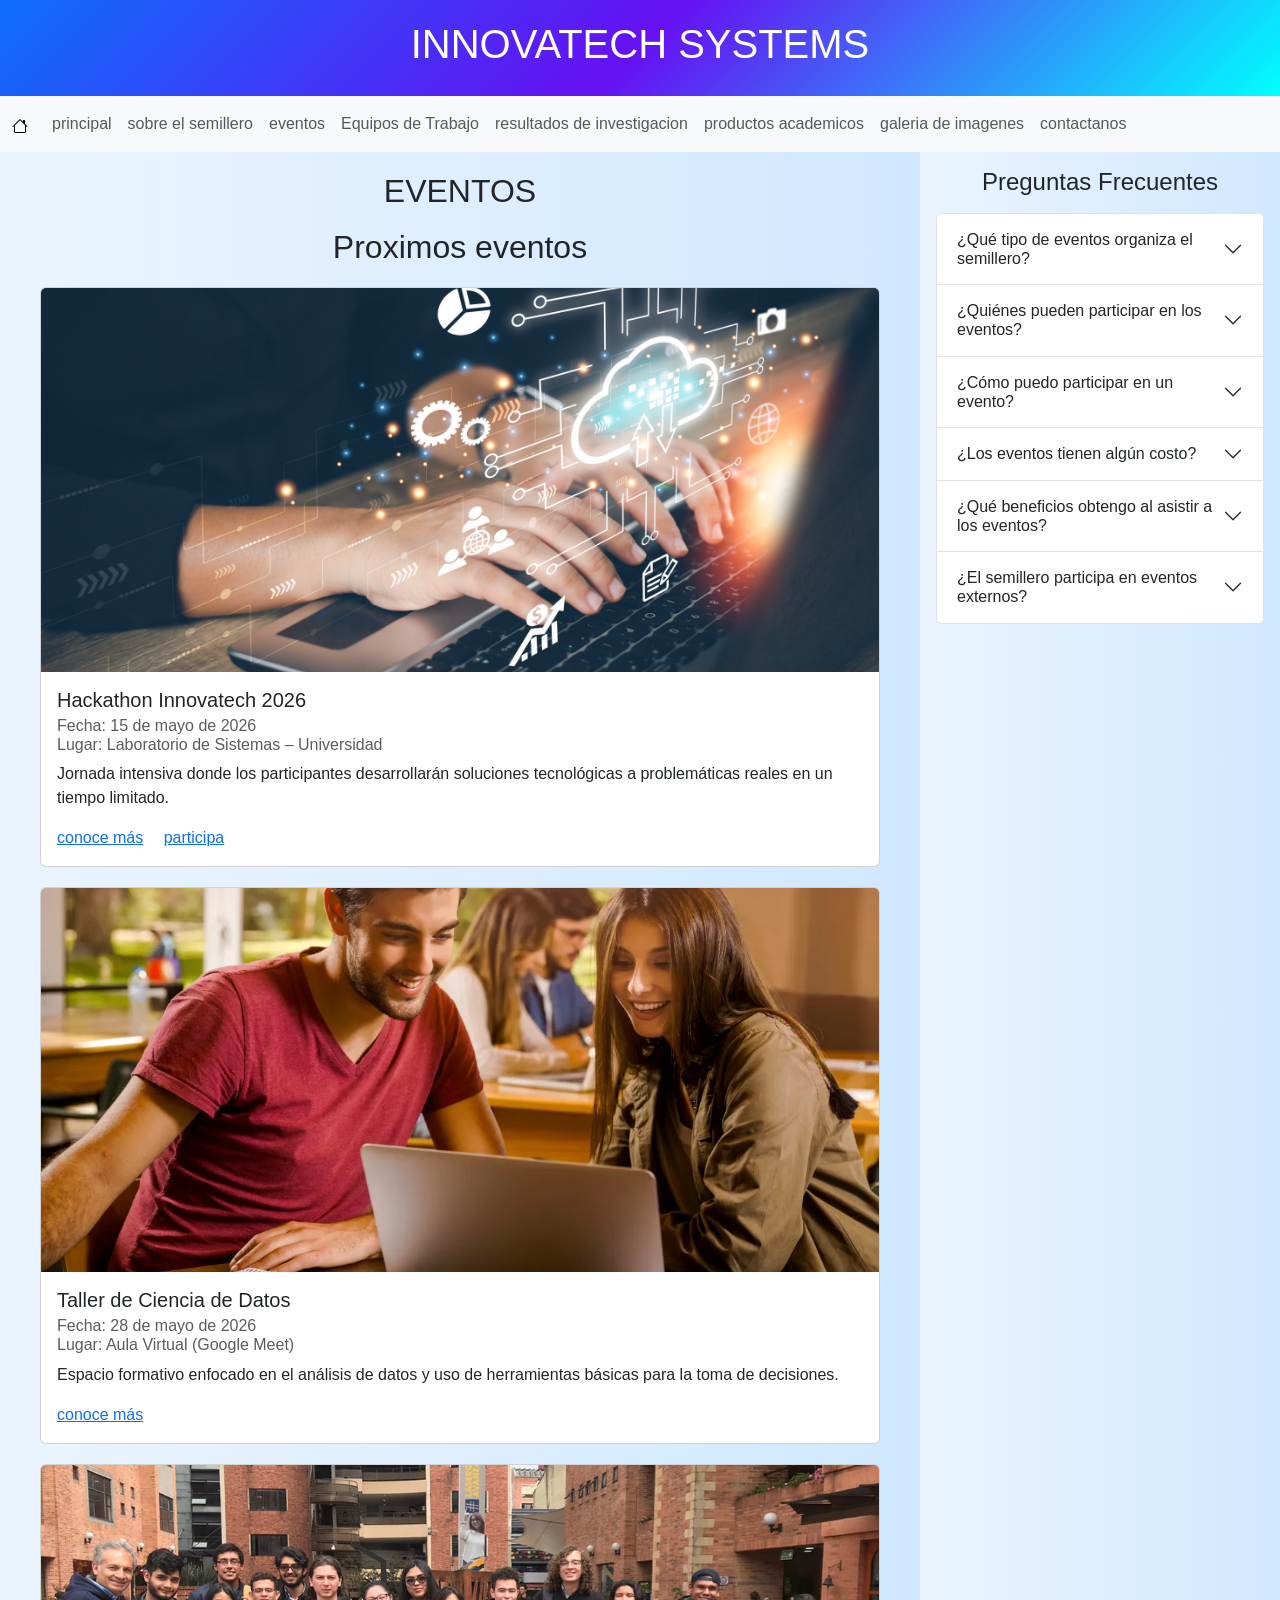
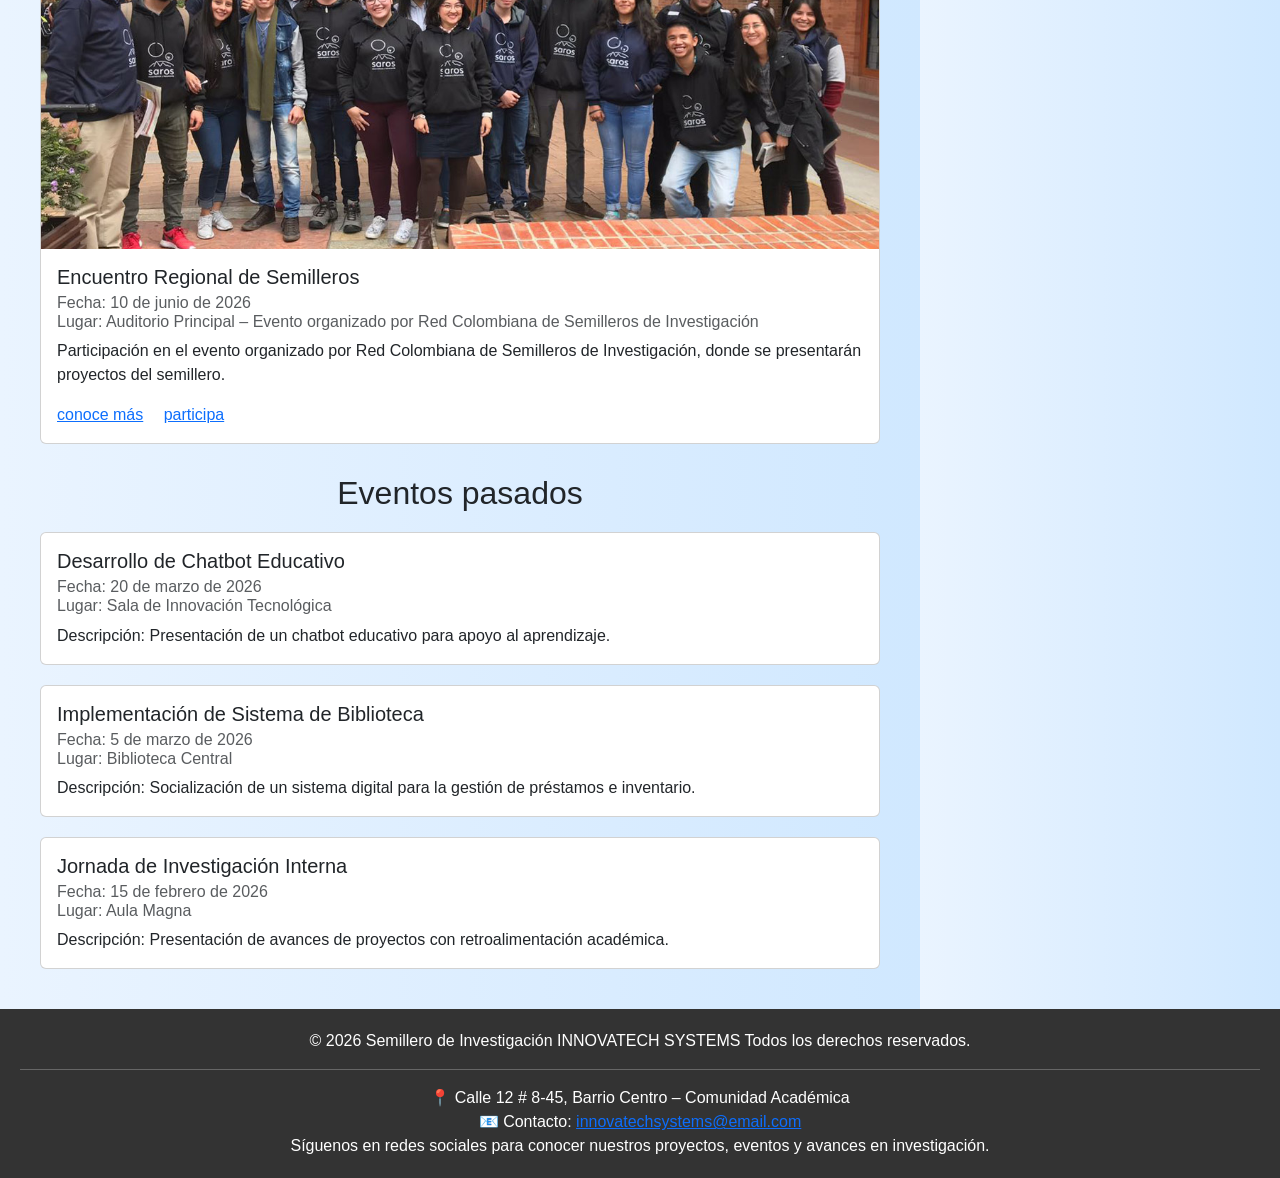
==== eventos.html @ ef45f182 "daniel camilo" ====
<!DOCTYPE html>
<html lang="es">

<head>
    <meta charset="UTF-8">
    <meta name="viewport" content="width=device-width, initial-scale=1.0">
    <title>INT-Eventos</title>
    <link rel="stylesheet" href="./css/bootstrap-css.css">
    <link rel="stylesheet" href="./css/eventos.css">
    <link rel="stylesheet" href="https://cdnjs.cloudflare.com/ajax/libs/animate.css/4.1.1/animate.min.css">
    <link href="https://unpkg.com/aos@2.3.1/dist/aos.css" rel="stylesheet">
</head>
<link rel="icon" href="./img/cpu-fill.svg" type="image/x-icon">

<body>
    <header>
        <h1 class="animate__animated animate__fadeIn" id="titulo">INNOVATECH SYSTEMS</h1>
    </header>
    <nav class="navbar navbar-expand-lg bg-body-tertiary" id="navtop">
        <div class="container-fluid">
            <a class="navbar-brand" href="index.html"><svg xmlns="http://www.w3.org/2000/svg" width="16" height="16"
                    fill="currentColor" class="bi bi-house" viewBox="0 0 16 16">
                    <path
                        d="M8.707 1.5a1 1 0 0 0-1.414 0L.646 8.146a.5.5 0 0 0 .708.708L2 8.207V13.5A1.5 1.5 0 0 0 3.5 15h9a1.5 1.5 0 0 0 1.5-1.5V8.207l.646.647a.5.5 0 0 0 .708-.708L13 5.793V2.5a.5.5 0 0 0-.5-.5h-1a.5.5 0 0 0-.5.5v1.293zM13 7.207V13.5a.5.5 0 0 1-.5.5h-9a.5.5 0 0 1-.5-.5V7.207l5-5z" />
                </svg></a>
            <button class="navbar-toggler" type="button" data-bs-toggle="collapse"
                data-bs-target="#navbarSupportedContent" aria-controls="navbarSupportedContent" aria-expanded="false"
                aria-label="Toggle navigation">
                <span class="navbar-toggler-icon"></span>
            </button>
            <div class="collapse navbar-collapse" id="navbarSupportedContent">
                <ul class="navbar-nav me-auto mb-2 mb-lg-0">
                    <li class="nav-item">
                        <a class="nav-link" aria-current="page" href="./index.html">principal</a>
                    </li>
                    <li class="nav-item">
                        <a class="nav-link" href="sobre-semillero.html">sobre el semillero</a>
                    </li>
                    <li class="nav-item">
                        <a class="nav-link" href="eventos.html">eventos</a>
                    </li>
                    <li class="nav-item">
                        <a class="nav-link" href="equipos-trabajo.html">Equipos de Trabajo</a>
                    </li>
                    <li class="nav-item">
                        <a class="nav-link" href="resultado-investigacion.html">resultados de investigacion</a>
                    </li>
                    <li class="nav-item">
                        <a class="nav-link" href="productos.html">productos academicos</a>
                    </li>
                    <li class="nav-item">
                        <a class="nav-link" href="galeria-imagenes.html">galeria de imagenes</a>
                    </li>
                    <li class="nav-item">
                        <a class="nav-link" href="contactanos.html">contactanos</a>
                    </li>
                </ul>
            </div>
        </div>
    </nav>
    <main>
        <h2 data-aos="zoom" data-aos-delay="400" id="titulo-main">EVENTOS</h2>
        <section class="menu">
            <div data-aos="fade-right" data-aos-delay="200" class="titulo">
                <h2>Proximos eventos</h2>
            </div>
            <div class="card">
                <img src="./img/galeria8.jpg" class="card-img-top" alt="persona digitalizando codigo">
                <div class="card-body">

                    <h5 class="card-title">Hackathon Innovatech 2026</h5>
                    <h6 class="card-subtitle mb-2 text-body-secondary">Fecha: 15 de mayo de 2026 <br> Lugar: Laboratorio
                        de Sistemas – Universidad</h6>
                    <p class="card-text">Jornada intensiva donde los participantes desarrollarán soluciones
                        tecnológicas a problemáticas reales en un tiempo limitado.</p>
                    <a href="#" class="card-link btn-alerta">conoce más</a>
                    <a href="#" class="card-link btn-alerta">participa</a>
                </div>
            </div>
            <div class="card">
                <img src="./img/galeria9.webp" class="card-img-top" alt="personas viendo un computador">
                <div class="card-body">
                    <h5 class="card-title">Taller de Ciencia de Datos</h5>
                    <h6 class="card-subtitle mb-2 text-body-secondary">Fecha: 28 de mayo de 2026 <br>Lugar: Aula Virtual
                        (Google Meet)
                    </h6>
                    <p class="card-text">Espacio formativo enfocado en el análisis de datos y uso de
                        herramientas básicas para la toma de decisiones.</p>
                    <a href="#" class="card-link btn-alerta">conoce más</a>
                </div>
            </div>
            <div class="card">
                <img src="./img/galeria4.jpg" class="card-img-top" alt="grupo de personas en un evento">
                <div class="card-body">
                    <h5 class="card-title">Encuentro Regional de Semilleros</h5>
                    <h6 class="card-subtitle mb-2 text-body-secondary">Fecha: 10 de junio de 2026 <br>Lugar: Auditorio
                        Principal – Evento organizado por Red Colombiana de Semilleros de Investigación</h6>
                    <p class="card-text">Participación en el evento organizado por Red Colombiana de
                        Semilleros de Investigación, donde se presentarán proyectos del semillero.</p>
                    <a href="#" class="card-link btn-alerta">conoce más</a>
                    <a href="#" class="card-link btn-alerta">participa</a>
                </div>
            </div>
        </section>
        <section class="menu">
            <div data-aos="fade-right" data-aos-delay="200" class="titulo">
                <h2>Eventos pasados</h2>
            </div>
            <div class="card">
                <div class="card-body">
                    <h5 class="card-title">Desarrollo de Chatbot Educativo</h5>
                    <h6 class="card-subtitle mb-2 text-body-secondary">Fecha: 20 de marzo de 2026
                        <br>Lugar: Sala de Innovación Tecnológica
                    </h6>
                    <p class="card-text">Descripción: Presentación de un chatbot educativo para apoyo al aprendizaje.
                    </p>

                </div>
            </div>
            <div class="card">
                <div class="card-body">
                    <h5 class="card-title">Implementación de Sistema de Biblioteca</h5>
                    <h6 class="card-subtitle mb-2 text-body-secondary">Fecha: 5 de marzo de 2026
                        <br>Lugar: Biblioteca Central
                    </h6>
                    <p class="card-text">Descripción: Socialización de un sistema digital para la gestión de préstamos e
                        inventario.</p>

                </div>
            </div>
            <div class="card">
                <div class="card-body">
                    <h5 class="card-title">Jornada de Investigación Interna</h5>
                    <h6 class="card-subtitle mb-2 text-body-secondary">Fecha: 15 de febrero de 2026 <br>Lugar: Aula
                        Magna</h6>
                    <p class="card-text">Descripción: Presentación de avances de proyectos con retroalimentación
                        académica.</p>

                </div>
            </div>
        </section>
    </main>
    <aside class="accordion faq-aside p-3" id="faqEventos">

        <h4 class="mb-3 text-center">Preguntas Frecuentes</h4>

        <div class="accordion-item">
            <h2 class="accordion-header" id="faqE1">
                <button class="accordion-button collapsed" type="button" data-bs-toggle="collapse"
                    data-bs-target="#collapseE1">
                    ¿Qué tipo de eventos organiza el semillero?
                </button>
            </h2>
            <div id="collapseE1" class="accordion-collapse collapse" data-bs-parent="#faqEventos">
                <div class="accordion-body">
                    El semillero organiza hackathones, talleres formativos, jornadas de investigación y participa en
                    encuentros académicos a nivel regional y nacional.
                </div>
            </div>
        </div>

        <div class="accordion-item">
            <h2 class="accordion-header" id="faqE2">
                <button class="accordion-button collapsed" type="button" data-bs-toggle="collapse"
                    data-bs-target="#collapseE2">
                    ¿Quiénes pueden participar en los eventos?
                </button>
            </h2>
            <div id="collapseE2" class="accordion-collapse collapse" data-bs-parent="#faqEventos">
                <div class="accordion-body">
                    Los eventos están dirigidos principalmente a estudiantes de ingeniería de sistemas, aunque algunos
                    pueden estar abiertos a la comunidad académica en general.
                </div>
            </div>
        </div>

        <div class="accordion-item">
            <h2 class="accordion-header" id="faqE3">
                <button class="accordion-button collapsed" type="button" data-bs-toggle="collapse"
                    data-bs-target="#collapseE3">
                    ¿Cómo puedo participar en un evento?
                </button>
            </h2>
            <div id="collapseE3" class="accordion-collapse collapse" data-bs-parent="#faqEventos">
                <div class="accordion-body">
                    Puedes inscribirte a través de los enlaces disponibles en cada evento o estar atento a las
                    convocatorias publicadas por el semillero.
                </div>
            </div>
        </div>

        <div class="accordion-item">
            <h2 class="accordion-header" id="faqE4">
                <button class="accordion-button collapsed" type="button" data-bs-toggle="collapse"
                    data-bs-target="#collapseE4">
                    ¿Los eventos tienen algún costo?
                </button>
            </h2>
            <div id="collapseE4" class="accordion-collapse collapse" data-bs-parent="#faqEventos">
                <div class="accordion-body">
                    La mayoría de los eventos organizados por el semillero son gratuitos, aunque algunos pueden requerir
                    inscripción previa.
                </div>
            </div>
        </div>

        <div class="accordion-item">
            <h2 class="accordion-header" id="faqE5">
                <button class="accordion-button collapsed" type="button" data-bs-toggle="collapse"
                    data-bs-target="#collapseE5">
                    ¿Qué beneficios obtengo al asistir a los eventos?
                </button>
            </h2>
            <div id="collapseE5" class="accordion-collapse collapse" data-bs-parent="#faqEventos">
                <div class="accordion-body">
                    Podrás adquirir nuevos conocimientos, fortalecer tus habilidades técnicas, trabajar en equipo y
                    participar en actividades prácticas relacionadas con la tecnología.
                </div>
            </div>
        </div>

        <div class="accordion-item">
            <h2 class="accordion-header" id="faqE6">
                <button class="accordion-button collapsed" type="button" data-bs-toggle="collapse"
                    data-bs-target="#collapseE6">
                    ¿El semillero participa en eventos externos?
                </button>
            </h2>
            <div id="collapseE6" class="accordion-collapse collapse" data-bs-parent="#faqEventos">
                <div class="accordion-body">
                    Sí, el semillero participa en encuentros organizados por entidades como la Red Colombiana de
                    Semilleros de Investigación, donde presenta sus proyectos.
                </div>
            </div>
        </div>
    </aside>
    <footer>© 2026 Semillero de Investigación INNOVATECH SYSTEMS
        Todos los derechos reservados.
        <hr>
        📍 Calle 12 # 8-45, Barrio Centro – Comunidad Académica
        <br>
        📧 Contacto: <a
            href="mailto:innovatechsystems@email.com?subject=Contacto%20desde%20la%20web&body=Hola">innovatechsystems@email.com</a>
        <br>
        Síguenos en redes sociales para conocer nuestros proyectos, eventos y avances en investigación.
    </footer>
    <script src="https://unpkg.com/aos@2.3.1/dist/aos.js"></script>
    <script src="https://cdn.jsdelivr.net/npm/bootstrap@5.3.2/dist/js/bootstrap.bundle.min.js"></script>
    <script>
        AOS.init();
    </script>
    <script src="./js/eventos.js"></script>
</body>

</html>
---- css/eventos.css ----
*{
    padding: 0;
    margin: 0;
    box-sizing: border-box;
}
body {
    min-height: 100vh;
    overflow-x: hidden;
    display: grid;
    grid-template-columns: 1fr;
    grid-template-rows: auto auto 1fr auto auto;
    width: 100%;
    font-family: Arial, sans-serif;
    grid-template-areas: 
    "header"
    "navtop"
    "main"
    "aside"
    "footer";
}

header {
    grid-area: header;
    background: linear-gradient(135deg, #0d6efd, #6610f2, aqua);
    color: white;
    padding: 20px;
    text-align: center;
    align-content: center;
    justify-content: center;
}
.animate__animated.animate__fadeIn {
    animation-duration: 3s;
    animation-fill-mode: both;
    animation-delay: 1000ms;
}

#titulo {
    animation-delay: 200ms;
}
#navtop{
    grid-area: navtop;
    position: sticky;
    top: 0;
    z-index: 1000;
    background-color: rgba(255,255,255,0.8) ;
}
.navbar{
    overflow: visible;
}
#titulo-main{
    text-align: center;
}
main {
    grid-area: main;
    overflow-x: hidden;
    display: grid;
    gap: 20px;
    padding: 20px;
    background: linear-gradient(
        to right,
        #eaf4ff,
        #d9ecff,
        #c7e4ff,
        #b5dcff,
        #a3d4ff,
        #55b0ff,
        #3597ff
    );
    background-size: 400% 100%;
    animation: rgbBlue 12s ease infinite;
    gap: 10px;
    justify-content: center;
}
 
aside {
    grid-area: aside;
    background: linear-gradient(to right,
            #eaf4ff,
            #d9ecff,
            #c7e4ff,
            #b5dcff,
            #a3d4ff,
            #55b0ff,
            #3597ff);
    background-size: 400% 100%;
    animation: rgbBlue 12s ease infinite;
}

.menu{
    text-align: center;
    justify-content: center;
    align-items: center;
}
.card {
    display: flex;
    flex-direction: column;
    text-align: left;
    margin: 20px;
}
.card img {
    height: 30vw;
    object-fit: cover;
}
#titulo-section {
    width: 100%;
    text-align: center;
    padding: 10px;
}
footer {
    grid-area: footer;
    background-color: #333;
    color: white;
    padding: 20px;
    text-align: center;
}
@keyframes rgbBlue {
    0% {
        background-position: 0% 50%;
    }
    50% {
        background-position: 100% 50%;
    }
    100% {
        background-position: 0% 50%;
    }
}
@media (min-width: 990px) {
    body {
        grid-template-columns: 1fr auto;
        grid-template-rows: auto auto 1fr auto auto;
        grid-template-areas:
            "header header"
            "navtop navtop"
            "main aside"
            "main aside"
            "footer footer";
    }
    aside{
        width: 360px;
    }
}
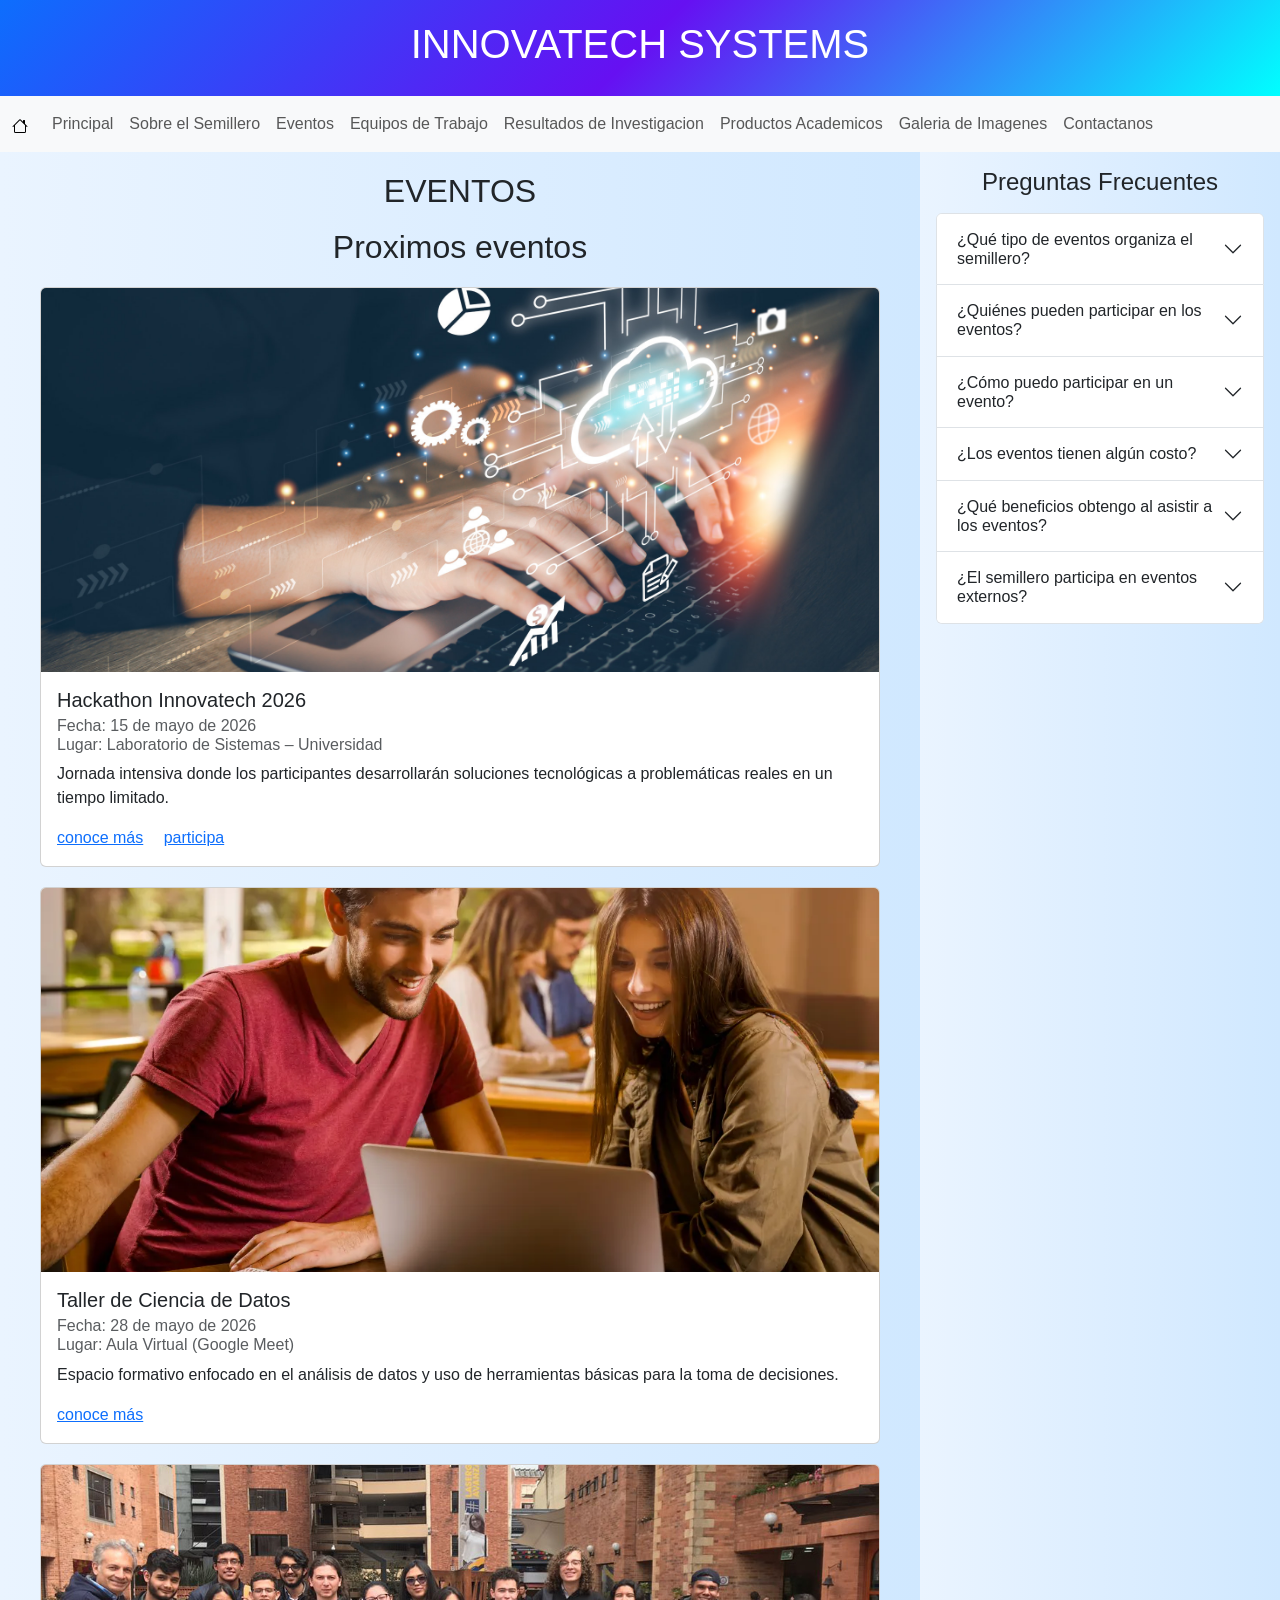
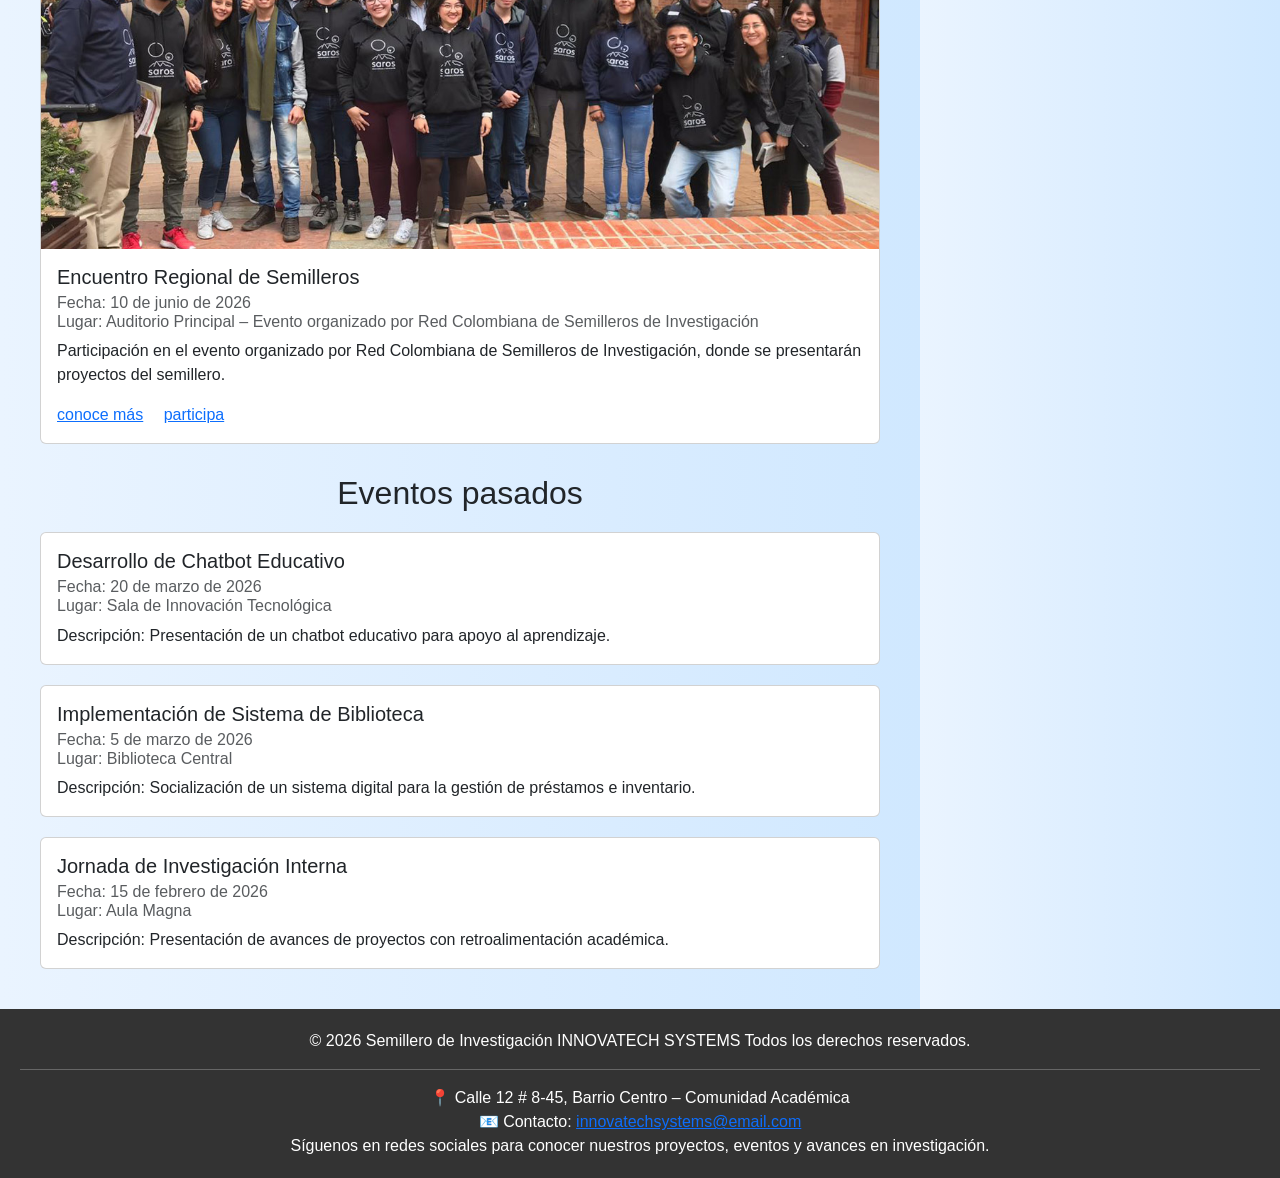
==== commit 6058e70d: "Update eventos.html" ====
--- a/eventos.html
+++ b/eventos.html
@@ -31,28 +31,28 @@
             <div class="collapse navbar-collapse" id="navbarSupportedContent">
                 <ul class="navbar-nav me-auto mb-2 mb-lg-0">
                     <li class="nav-item">
-                        <a class="nav-link" aria-current="page" href="./index.html">principal</a>
-                    </li>
-                    <li class="nav-item">
-                        <a class="nav-link" href="sobre-semillero.html">sobre el semillero</a>
-                    </li>
-                    <li class="nav-item">
-                        <a class="nav-link" href="eventos.html">eventos</a>
+                        <a class="nav-link" aria-current="page" href="./index.html">Principal</a>
+                    </li>
+                    <li class="nav-item">
+                        <a class="nav-link" href="sobre-semillero.html">Sobre el Semillero</a>
+                    </li>
+                    <li class="nav-item">
+                        <a class="nav-link" href="eventos.html">Eventos</a>
                     </li>
                     <li class="nav-item">
                         <a class="nav-link" href="equipos-trabajo.html">Equipos de Trabajo</a>
                     </li>
                     <li class="nav-item">
-                        <a class="nav-link" href="resultado-investigacion.html">resultados de investigacion</a>
-                    </li>
-                    <li class="nav-item">
-                        <a class="nav-link" href="productos.html">productos academicos</a>
-                    </li>
-                    <li class="nav-item">
-                        <a class="nav-link" href="galeria-imagenes.html">galeria de imagenes</a>
-                    </li>
-                    <li class="nav-item">
-                        <a class="nav-link" href="contactanos.html">contactanos</a>
+                        <a class="nav-link" href="resultado-investigacion.html">Resultados de Investigacion</a>
+                    </li>
+                    <li class="nav-item">
+                        <a class="nav-link" href="productos.html">Productos Academicos</a>
+                    </li>
+                    <li class="nav-item">
+                        <a class="nav-link" href="galeria-imagenes.html">Galeria de Imagenes</a>
+                    </li>
+                    <li class="nav-item">
+                        <a class="nav-link" href="contactanos.html">Contactanos</a>
                     </li>
                 </ul>
             </div>
@@ -252,4 +252,4 @@
     <script src="./js/eventos.js"></script>
 </body>
 
-</html>+</html>
